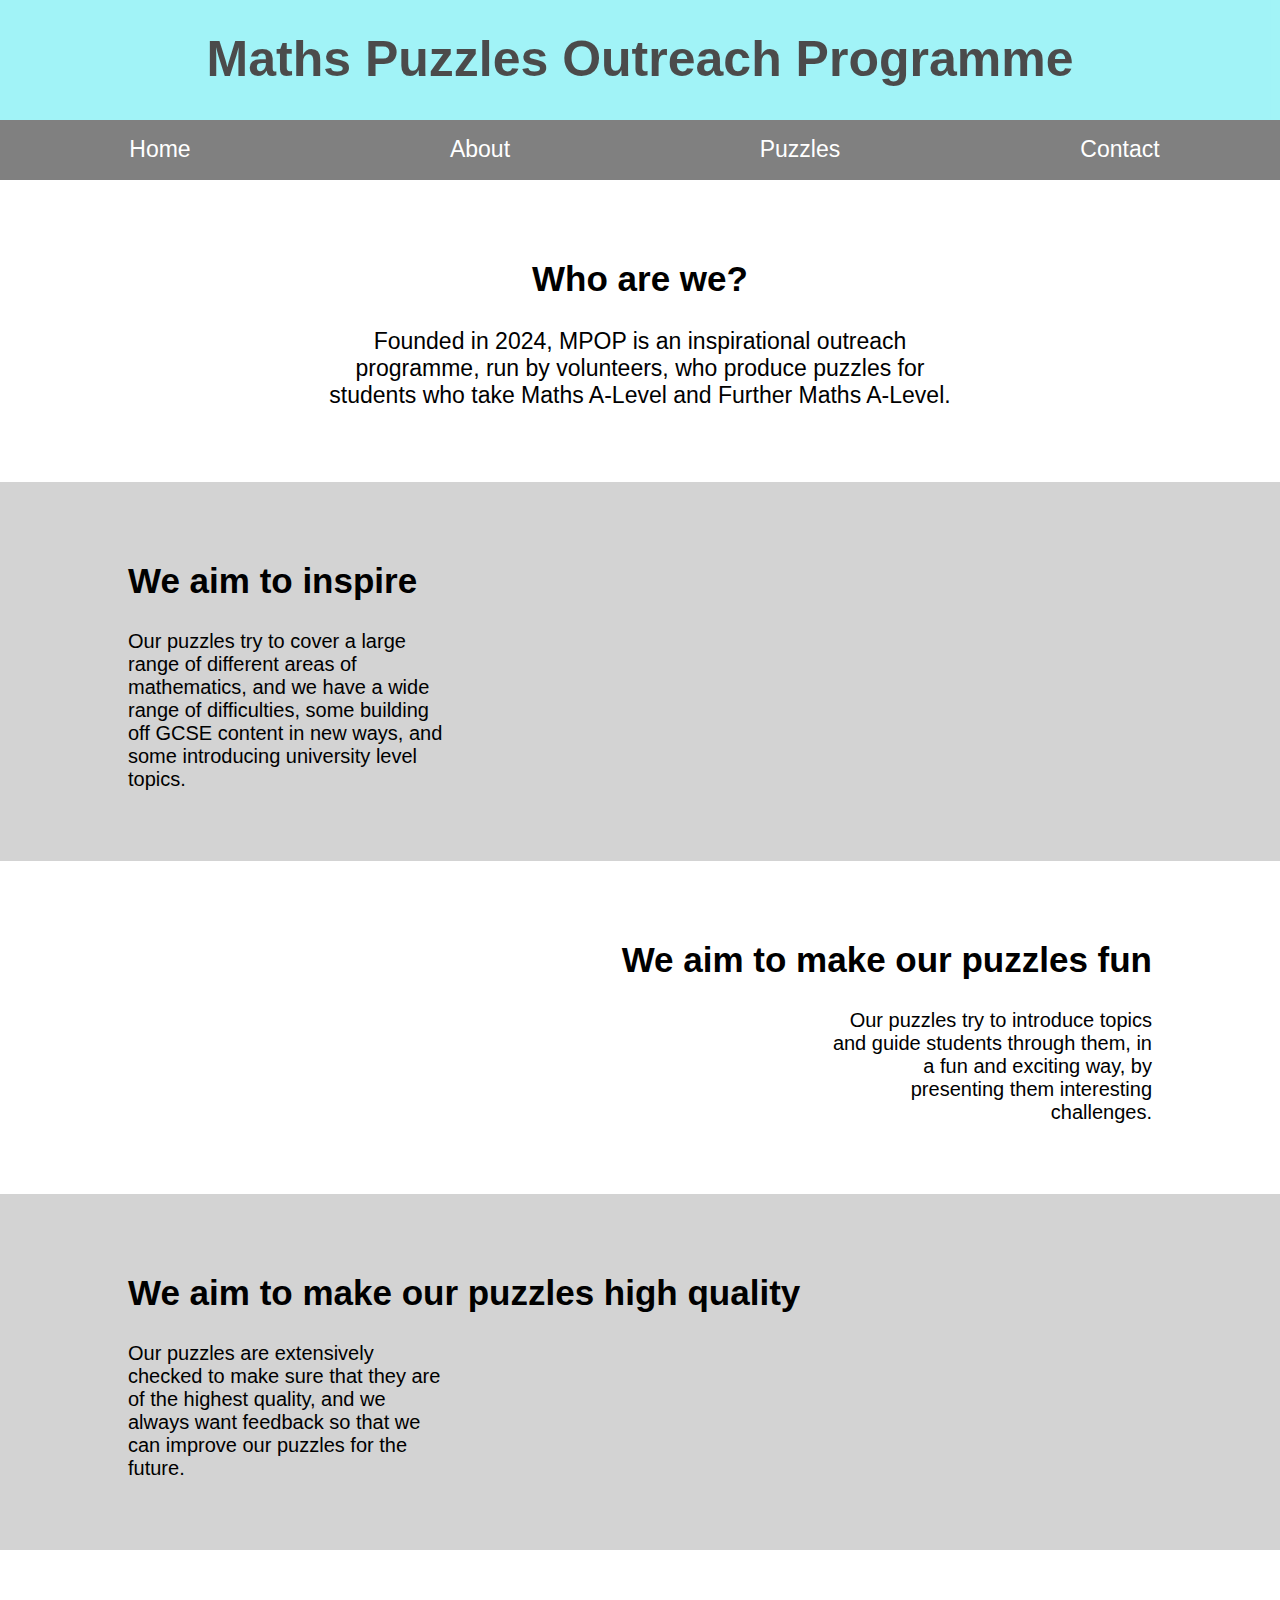
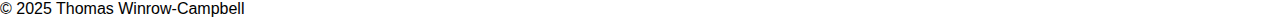
==== index.html @ 65b4d000 "Add files via upload" ====
<!DOCTYPE html>

<html lang="en-GB">
    <head>
        <meta name="viewport", content="width=device-width, initial-scale=1.0">
        <meta charset="UTF-8">
        <meta name="description" content="Maths Puzzles Outreach Programme">
        <meta name="author" content="Thomas Winrow Campbell">

        <link rel="stylesheet" type="text/css" href="styles.css" />

        <title>Home - MPOP</title>
    </head>

    <body>
        <header>
            <h1><a href="https://thomaswinrowcampbell.github.io">Maths Puzzles Outreach Programme</a></h1>
        </header>

        <nav class="navbar">
            <ul>
                <li><a href="https://thomaswinrowcampbell.github.io">Home</a></li>
                <li><a href="https://thomaswinrowcampbell.github.io/about">About</a></li>
                <li><a href="https://thomaswinrowcampbell.github.io/puzzles">Puzzles</a></li>
                <li><a href="https://thomaswinrowcampbell.github.io/contact">Contact</a></li>
            </ul>
        </nav>

        <main>
            <div class="box2">
                <h2>
                    Who are we?
                </h2>

                <p>
                    Founded in 2024, MPOP is an inspirational outreach programme, run by
                    volunteers, who produce puzzles for students who take Maths A-Level and
                    Further Maths A-Level.
                </p>
            </div>

            <div class="box3">
                <h2>We aim to inspire</h2>

                <p>Our puzzles try to cover a large range of different areas of mathematics,
                    and we have a wide range of difficulties,
                    some building off GCSE content in new ways, and some
                    introducing university level topics.
                </p>
            </div>

            <div class="box4">
                <h2>We aim to make our puzzles fun</h2>

                <p>Our puzzles try to introduce topics and guide students through them,
                    in a fun and exciting way, by presenting them interesting challenges.
                </p>
            </div>

            <div class="box3">
                <h2>We aim to make our puzzles high quality</h2>

                <p>Our puzzles are extensively checked to make sure that they are of the highest quality,
                    and we always want feedback so that we can improve our puzzles for the future.
                </p>
            </div>
        </main>

        <footer>
            <div class="copyright">
                © 2025 Thomas Winrow-Campbell
            </div>
        </footer>
    </body>
</html>
---- styles.css ----
body
{
    height: 100vh;
    font-family: "Roboto", Arial, sans-serif;
    margin: 0px;
    padding: 0px;
}

header
{
    background-color: #7AEFF4;
    width: 100%;
    height: 120px;
    opacity: 0.7;
    text-align: center;
    font-weight: bold;
    padding: 25px 0;
    font-size: 25px;
    line-height: 0px;
    z-index: 3000;
    box-sizing: border-box;
}

header a
{
    color: black;
    text-decoration: none;
}

.navbar
{
    height: 60px;
    width: 100%;
    text-align: center;
}

.navbar ul
{
    list-style-type: none;
    background-color: grey;
    padding: 0;
    margin: 0;
    overflow: hidden;
    text-align: justify;
    height: 100%;
    font-size: 0;
}

.navbar a
{
    color: white;
    text-decoration: none;
    height: 100%;
    padding: 16px;
    display: block;
    text-align: center;
    margin-right: 0px;
}

.navbar a:hover
{
    background-color: lightgrey;
}

.navbar li
{
    padding: 0px;
    margin: 0px;
    border: 0px;
    display: inline-block;
    width: 25%;
    font-size: 23px;
    height: 60px;
}

.box2
{
    padding-top: 50px;
    padding-bottom: 50px;
    margin-left: 25%;
    margin-right: 25%;
    text-align: center;
    box-sizing: border-box;
}

.box2 h2
{
    font-size: 35px;
}

.box2 p
{
    font-size: 23px;
}

.weekly_puzzle_table
{
    
    margin-left: auto;
    margin-right: auto;
    width: 30%;

}

.weekly_puzzle_table td
{
    padding-top: 5px;
    padding-right: 10px;
    text-align: center;
    font-size: 19px;
}

.weekly_puzzle_table td a
{
    text-decoration: none;
    color: lightskyblue;
}


.puzzles_box
{
    padding-top: 50px;
    padding-bottom: 50px;
    margin-left: 25%;
    margin-right: 25%;
    text-align: center;
    box-sizing: border-box;
}

.puzzles_box h2
{
    font-size: 35px;
}

.puzzles_box p
{
    font-size: 23px;
}

.puzzles_box ul
{
    list-style-type: none;
    font-size: 23px;
    text-align: center;
}

.puzzles_box ul a
{
    text-decoration: none;
    color: lightskyblue;
}

.box3
{
    background-color: lightgrey;
    padding-top: 50px;
    padding-bottom: 50px;
    width: 100%;
    box-sizing: border-box;
    text-align: left;
}

.box3 h2
{
    margin-left: 10%;
    font-size: 35px;
}

.box3 p
{
    margin-left: 10%;
    width: 25%;
    font-size: 20px;
}

.box4
{
    padding-top: 50px;
    padding-bottom: 50px;
    width: 100%;
    box-sizing: border-box;
}

.box4 h2
{
    padding-right: 10%;
    text-align: right;
    font-size: 35px;
}

.box4 p
{
    width: 25%;
    margin-left: auto;
    margin-right: 10%;
    text-align: right;
    font-size: 20px;
}

.copyright
{
    padding-top: 50px;
    text-align: left;
    bottom: 0px;
    width: 100%;
}
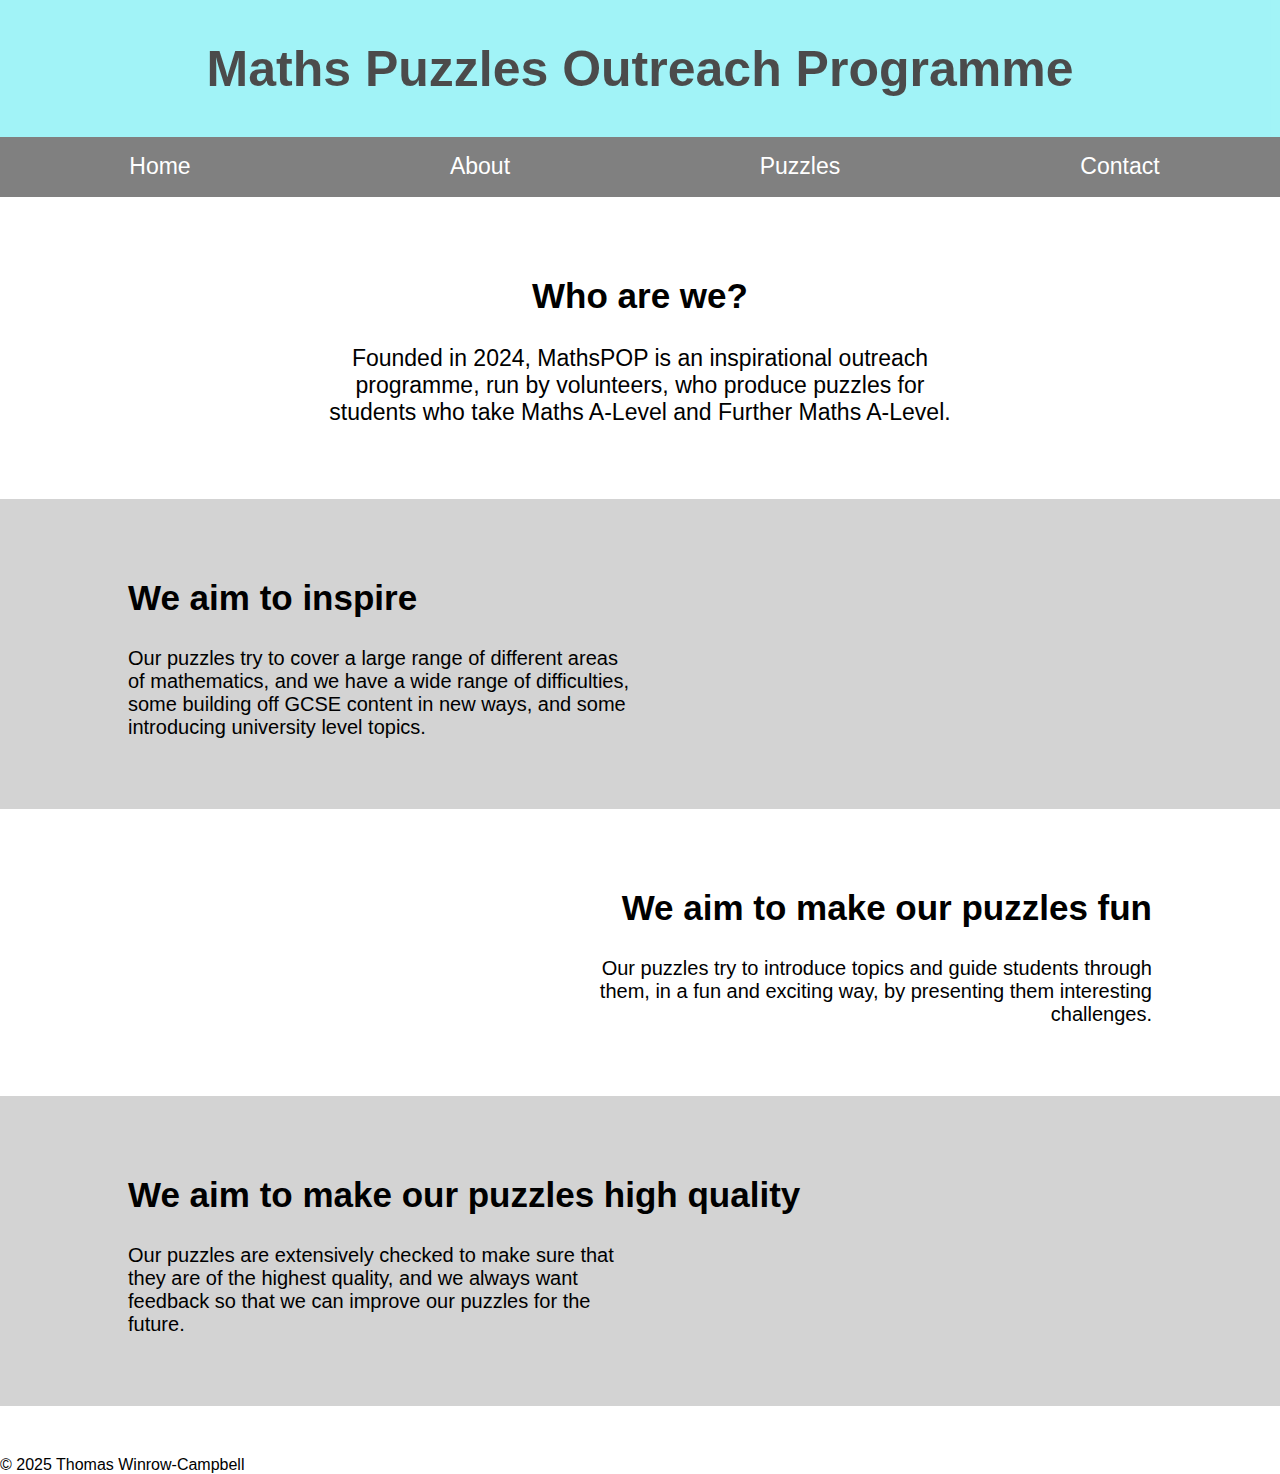
==== commit 0db27244: "Update index.html" ====
--- a/index.html
+++ b/index.html
@@ -6,6 +6,9 @@
         <meta charset="UTF-8">
         <meta name="description" content="Maths Puzzles Outreach Programme">
         <meta name="author" content="Thomas Winrow Campbell">
+        <meta name="google-site-verification" content="A33EJlnjSQEskN29X05m7ABpDxBoGAR1NrHY_h4zumw" />
+        <meta name="description" content="The MathsPOP website">
+        <meta name="keyword" content="maths, mathematics, puzzles, Thomas, Winrow, Campbell, github, weekly, MathsPOP, Maths POP, Maths Puzzles Outreach Programme, Outreach, Programme">
 
         <link rel="stylesheet" type="text/css" href="styles.css" />
 
@@ -14,15 +17,15 @@
 
     <body>
         <header>
-            <h1><a href="https://thomaswinrowcampbell.github.io">Maths Puzzles Outreach Programme</a></h1>
+            <h1><a href="https://MathsPOP.github.io">Maths Puzzles Outreach Programme</a></h1>
         </header>
 
         <nav class="navbar">
             <ul>
-                <li><a href="https://thomaswinrowcampbell.github.io">Home</a></li>
-                <li><a href="https://thomaswinrowcampbell.github.io/about">About</a></li>
-                <li><a href="https://thomaswinrowcampbell.github.io/puzzles">Puzzles</a></li>
-                <li><a href="https://thomaswinrowcampbell.github.io/contact">Contact</a></li>
+                <li><a href="https://MathsPOP.github.io">Home</a></li>
+                <li><a href="https://MathsPOP.github.io/about">About</a></li>
+                <li><a href="https://MathsPOP.github.io/puzzles">Puzzles</a></li>
+                <li><a href="https://MathsPOP.github.io/contact">Contact</a></li>
             </ul>
         </nav>
 
@@ -33,7 +36,7 @@
                 </h2>
 
                 <p>
-                    Founded in 2024, MPOP is an inspirational outreach programme, run by
+                    Founded in 2024, MathsPOP is an inspirational outreach programme, run by
                     volunteers, who produce puzzles for students who take Maths A-Level and
                     Further Maths A-Level.
                 </p>
--- a/styles.css
+++ b/styles.css
@@ -10,13 +10,12 @@
 {
     background-color: #7AEFF4;
     width: 100%;
-    height: 120px;
     opacity: 0.7;
     text-align: center;
     font-weight: bold;
-    padding: 25px 0;
+    padding: 10px 0;
     font-size: 25px;
-    line-height: 0px;
+    line-height: 50px;
     z-index: 3000;
     box-sizing: border-box;
 }
@@ -73,6 +72,30 @@
     height: 60px;
 }
 
+@media (max-width: 400px)
+{
+    .navbar
+    {
+        height: 180px;
+        width: 100%;
+        text-align: center;
+    }
+
+    .navbar li
+    {
+        display: block;
+        width: 100%;
+        height: 45px;
+    }
+
+    .navbar a
+    {
+        display: grid;
+        place-items: center;
+        padding: 0px;
+    }
+}
+
 .box2
 {
     padding-top: 50px;
@@ -93,13 +116,10 @@
     font-size: 23px;
 }
 
-.weekly_puzzle_table
-{
-    
+.weekly_puzzle_table table
+{
     margin-left: auto;
     margin-right: auto;
-    width: 30%;
-
 }
 
 .weekly_puzzle_table td
@@ -116,7 +136,6 @@
     color: lightskyblue;
 }
 
-
 .puzzles_box
 {
     padding-top: 50px;
@@ -169,7 +188,7 @@
 .box3 p
 {
     margin-left: 10%;
-    width: 25%;
+    width: 40%;
     font-size: 20px;
 }
 
@@ -179,22 +198,50 @@
     padding-bottom: 50px;
     width: 100%;
     box-sizing: border-box;
+    text-align: right;
 }
 
 .box4 h2
 {
     padding-right: 10%;
-    text-align: right;
     font-size: 35px;
 }
 
 .box4 p
 {
-    width: 25%;
+    width: 45%;
     margin-left: auto;
     margin-right: 10%;
-    text-align: right;
     font-size: 20px;
+}
+
+
+@media (max-width: 450px)
+{
+    .box2
+    {
+        margin-left: 10%;
+        margin-right: 10%;
+    }
+
+    .box3, .box4
+    {
+        text-align: center;
+    }
+
+    .box3 h2, .box4 h2
+    {
+        margin-left: 10%;
+        margin-right: 10%;
+    }
+
+    .box3 p, .box4 p
+    {
+        margin-left: 10%;
+        margin-right: 10%;
+
+        width: 80%;
+    }
 }
 
 .copyright
@@ -204,4 +251,3 @@
     bottom: 0px;
     width: 100%;
 }
-
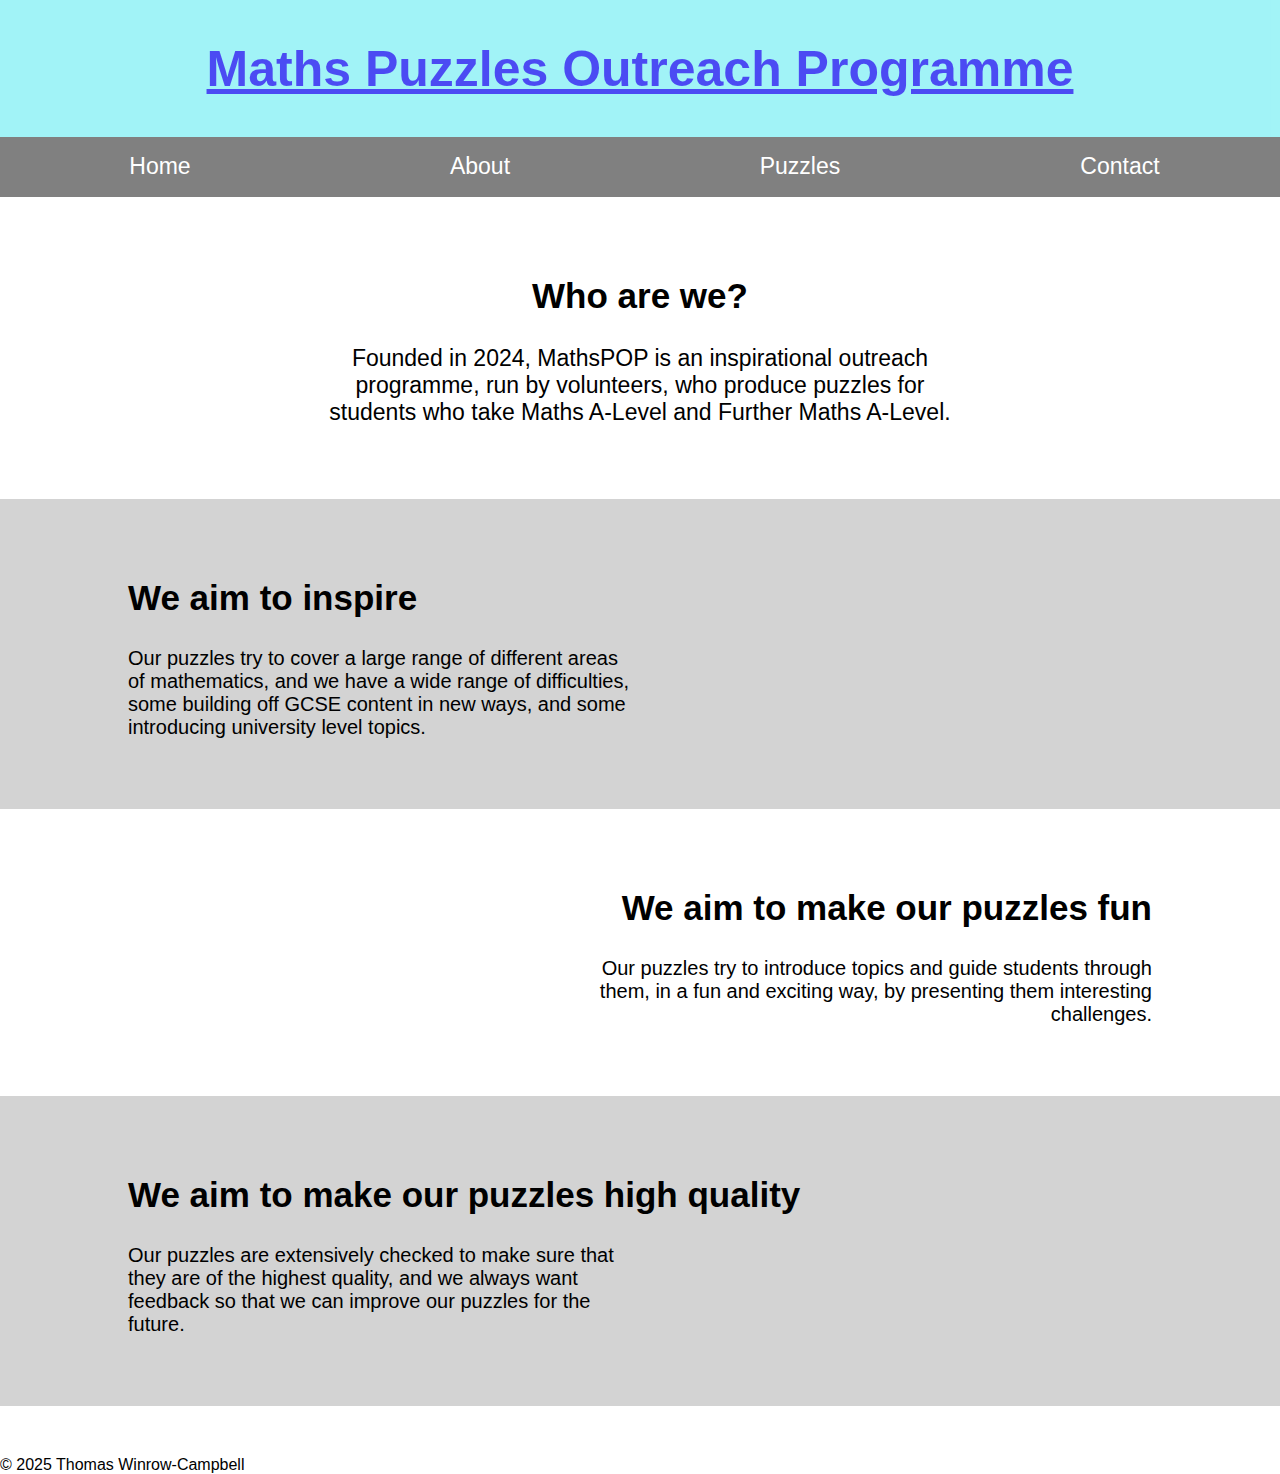
==== commit 9b69c8bd: "Update index.html" ====
--- a/index.html
+++ b/index.html
@@ -4,11 +4,11 @@
     <head>
         <meta name="viewport", content="width=device-width, initial-scale=1.0">
         <meta charset="UTF-8">
-        <meta name="description" content="Maths Puzzles Outreach Programme">
+        <meta name="description" content="Maths Puzzles Outreach Programme, a programme specifically designed to introduce new and exciting maths to A-Level students">
         <meta name="author" content="Thomas Winrow Campbell">
         <meta name="google-site-verification" content="A33EJlnjSQEskN29X05m7ABpDxBoGAR1NrHY_h4zumw" />
-        <meta name="description" content="The MathsPOP website">
-        <meta name="keyword" content="maths, mathematics, puzzles, Thomas, Winrow, Campbell, github, weekly, MathsPOP, Maths POP, Maths Puzzles Outreach Programme, Outreach, Programme">
+        <meta name="msvalidate.01" content="B0CA63A12FBBDE9B8776101EFA06AC2D" />
+        <meta name="keyword" content="maths, mathematics, puzzles, Thomas, Winrow, Campbell, github, weekly, MathsPOP, Maths POP, Maths Puzzles Outreach Programme, Outreach, Programme, answers, solutions, printable, pdf">
 
         <link rel="stylesheet" type="text/css" href="styles.css" />
 
@@ -16,9 +16,13 @@
     </head>
 
     <body>
-        <header>
-            <h1><a href="https://MathsPOP.github.io">Maths Puzzles Outreach Programme</a></h1>
-        </header>
+        <div class="header_link">
+            <a href="https://MathsPOP.github.io">
+                <header>
+                    <h1>Maths Puzzles Outreach Programme</h1>
+                </header>
+            </a>
+        </div>
 
         <nav class="navbar">
             <ul>
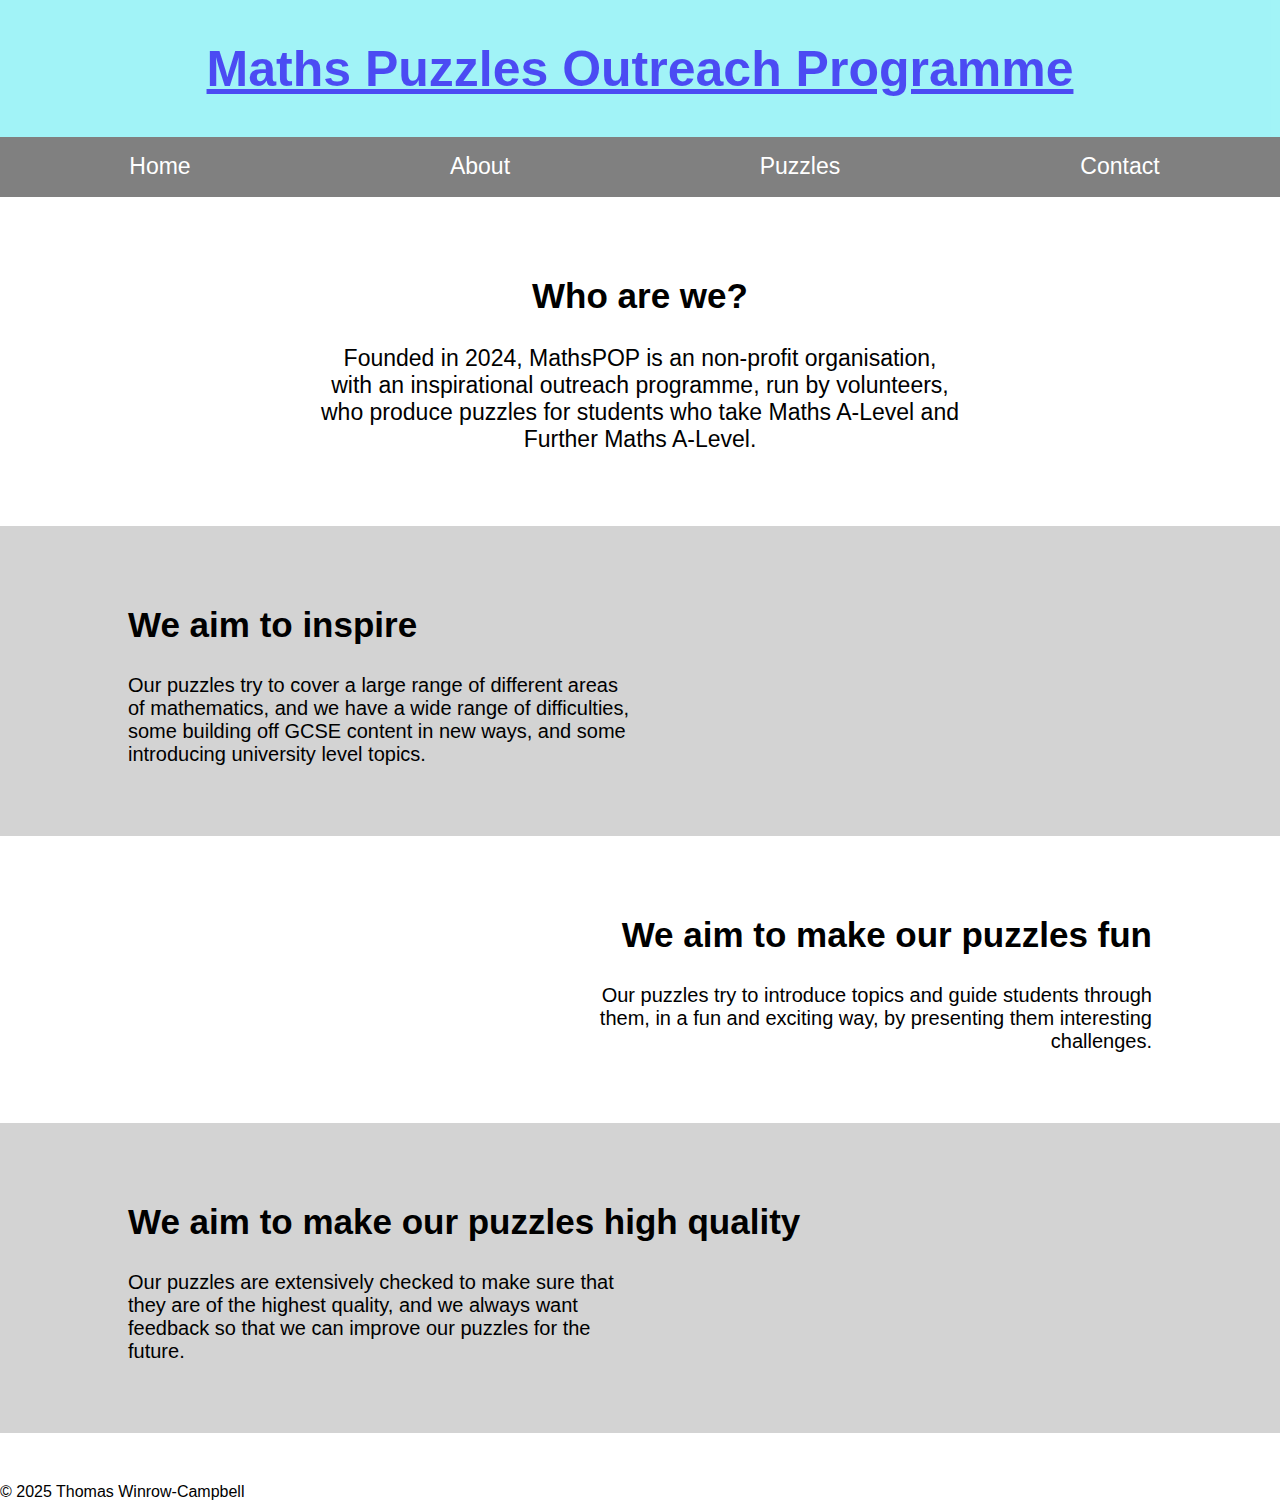
==== commit 48b16254: "Update index.html" ====
--- a/index.html
+++ b/index.html
@@ -8,7 +8,7 @@
         <meta name="author" content="Thomas Winrow Campbell">
         <meta name="google-site-verification" content="A33EJlnjSQEskN29X05m7ABpDxBoGAR1NrHY_h4zumw" />
         <meta name="msvalidate.01" content="B0CA63A12FBBDE9B8776101EFA06AC2D" />
-        <meta name="keyword" content="maths, mathematics, puzzles, Thomas, Winrow, Campbell, github, weekly, MathsPOP, Maths POP, Maths Puzzles Outreach Programme, Outreach, Programme, answers, solutions, printable, pdf">
+        <meta name="keyword" content="maths, mathematics, puzzles, Thomas, Winrow, Campbell, github, weekly, MathsPOP, Maths POP, mpop, Maths Puzzles Outreach Programme, Outreach, Programme, answers, solutions, printable, pdf">
 
         <link rel="stylesheet" type="text/css" href="styles.css" />
 
@@ -40,7 +40,7 @@
                 </h2>
 
                 <p>
-                    Founded in 2024, MathsPOP is an inspirational outreach programme, run by
+                    Founded in 2024, MathsPOP is an non-profit organisation, with an inspirational outreach programme, run by
                     volunteers, who produce puzzles for students who take Maths A-Level and
                     Further Maths A-Level.
                 </p>
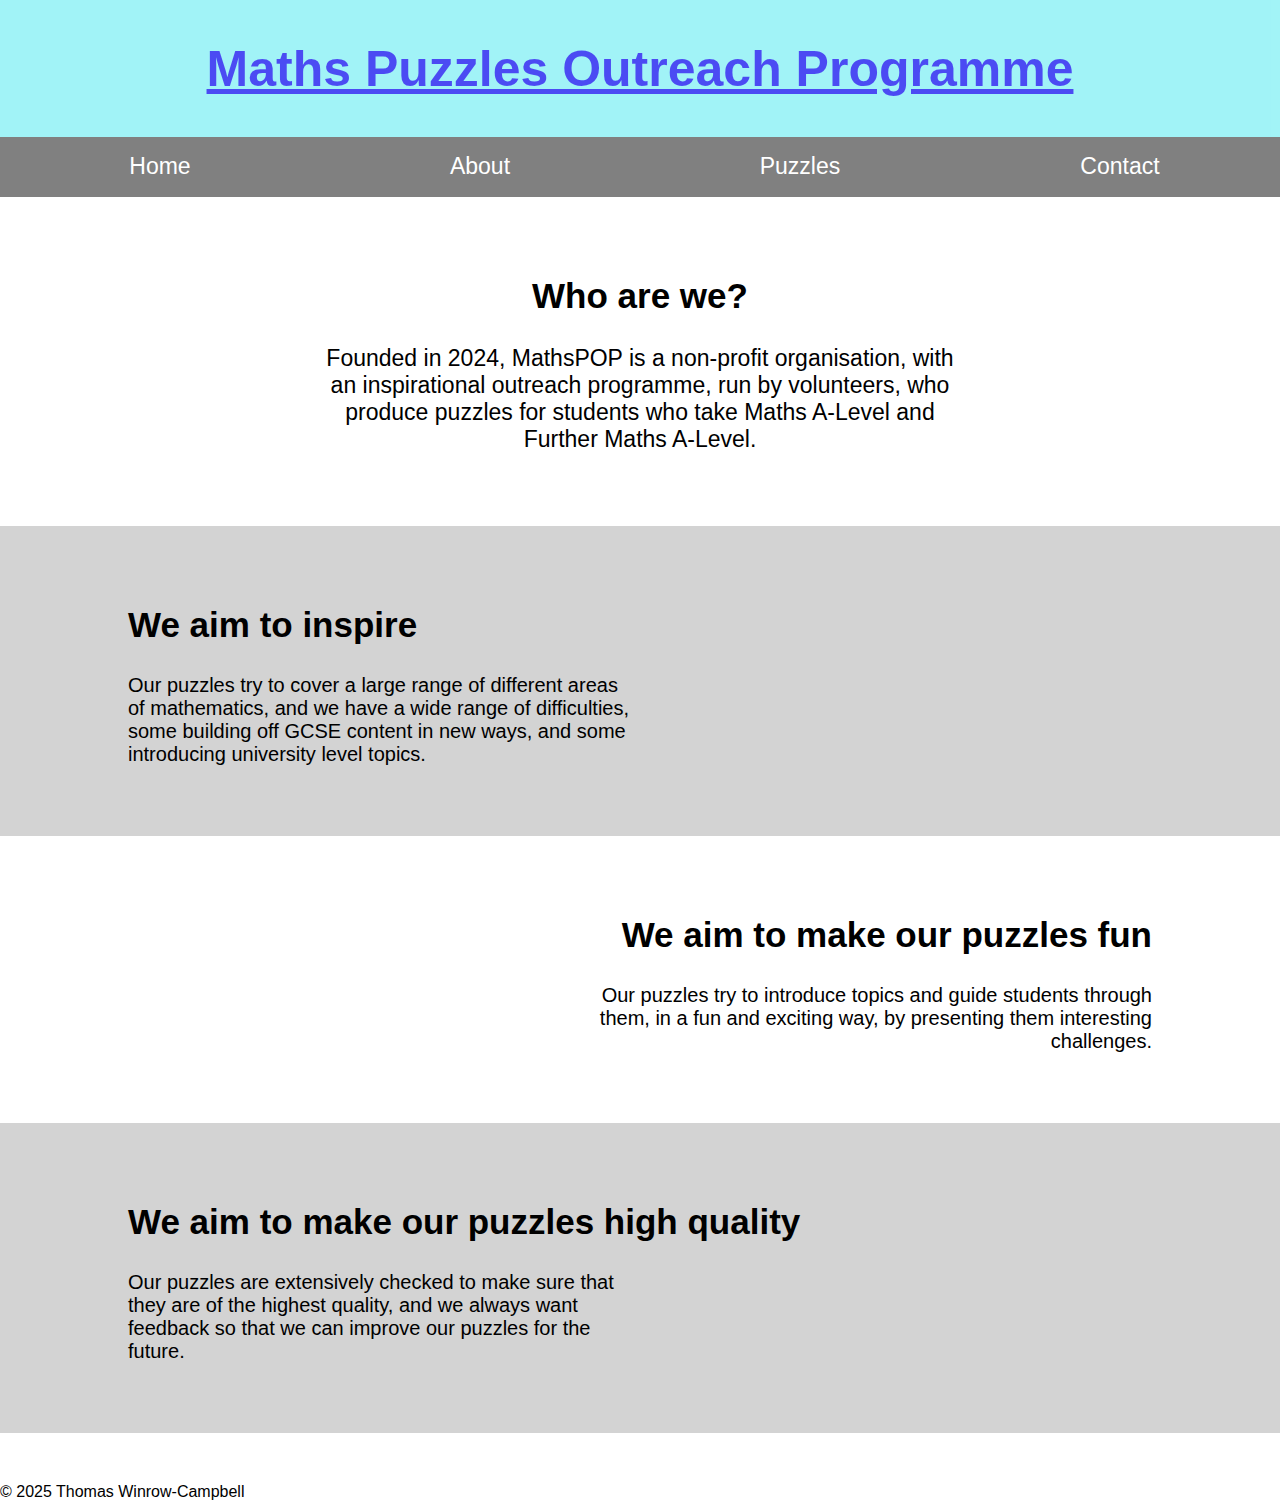
==== commit 3823137f: "Update index.html" ====
--- a/index.html
+++ b/index.html
@@ -40,7 +40,7 @@
                 </h2>
 
                 <p>
-                    Founded in 2024, MathsPOP is an non-profit organisation, with an inspirational outreach programme, run by
+                    Founded in 2024, MathsPOP is a non-profit organisation, with an inspirational outreach programme, run by
                     volunteers, who produce puzzles for students who take Maths A-Level and
                     Further Maths A-Level.
                 </p>
